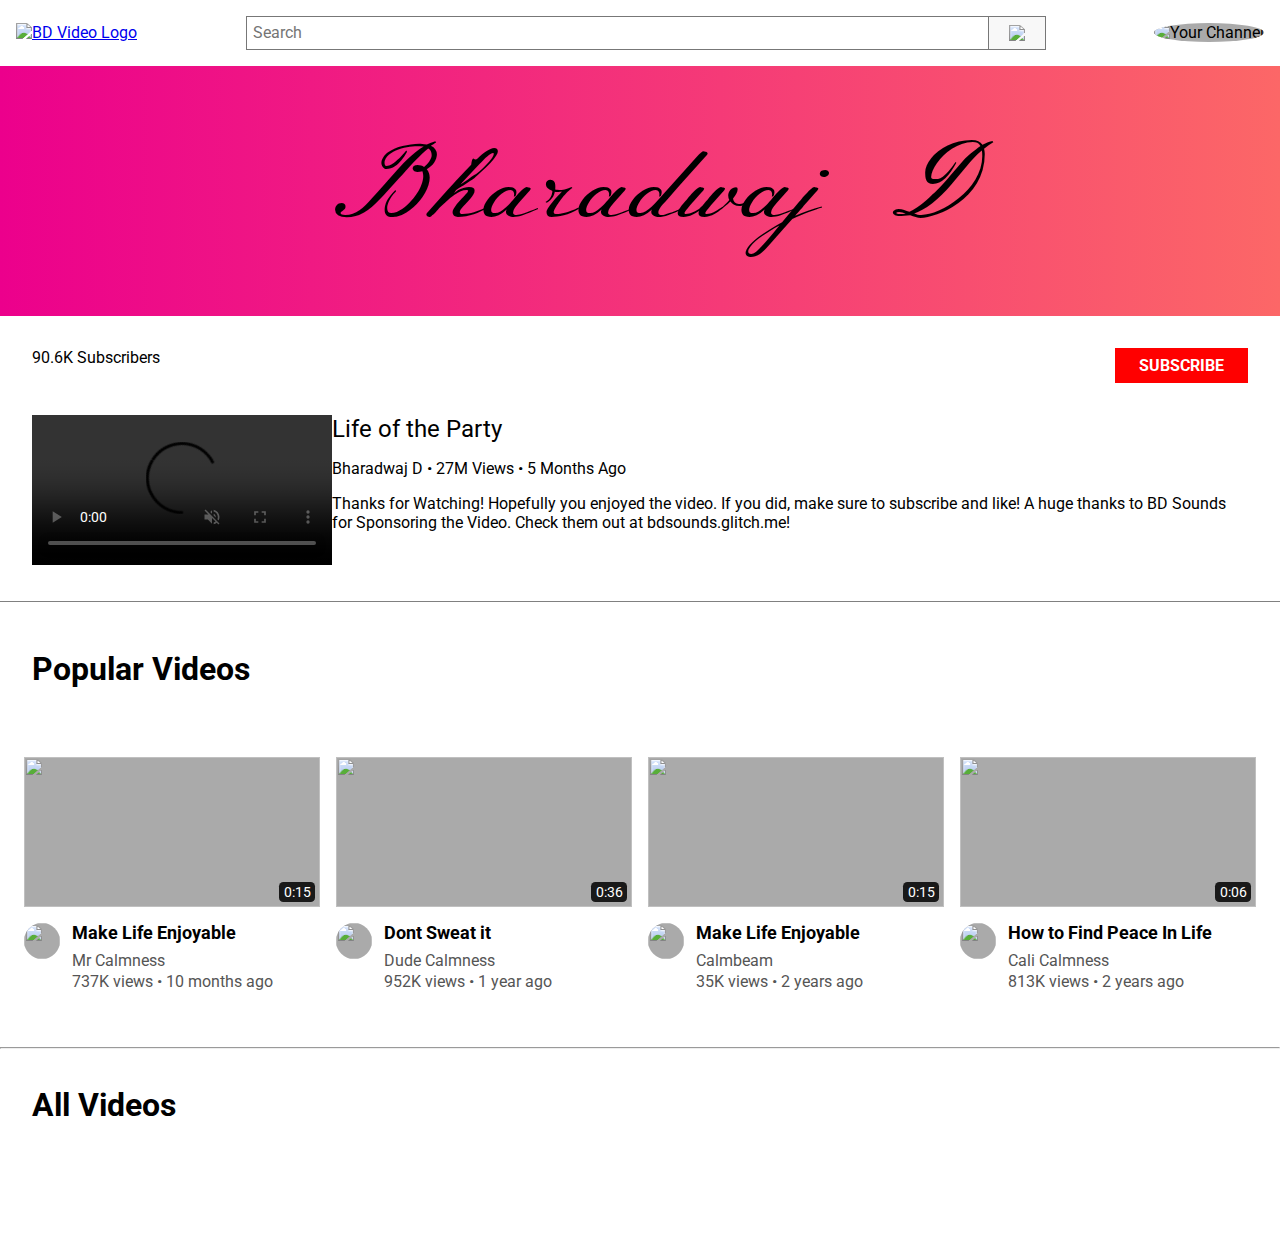
==== channel.html @ aae2b33b "Version 1.0.0" ====
<!DOCTYPE html>
<html lang="en">
  <head>
    <meta charset="utf-8" />
    <meta http-equiv="X-UA-Compatible" content="IE=edge" />
    <meta name="viewport" content="width=device-width, initial-scale=1" />

    <title>Loading Channel</title>

    <!-- import the webpage's stylesheet -->
    <link rel="stylesheet" href="style.css" />
    <link
      href="https://fonts.googleapis.com/css2?family=Roboto:wght@400;700&display=swap"
      rel="stylesheet"
    />
    <link
      rel="icon"
      href="https://cdn.glitch.com/9794da8e-fa6c-486b-92c8-d01f9f3bc8cd%2F8fa119b7-02dd-4e35-8d12-3c40716857d1.image.png?v=1606692544671"
    />
    <!-- Google UI Icons Import-->
    <link
      href="https://fonts.googleapis.com/icon?family=Material+Icons"
      rel="stylesheet"
    />
    <link
      href="https://fonts.googleapis.com/css2?family=Meie+Script&display=swap"
      rel="stylesheet"
    />
  </head>

  <body class="colorit">
    <header class="header">
      <a href="index.html">
        <img
          class="bd-logo"
          src="https://cdn.glitch.com/9794da8e-fa6c-486b-92c8-d01f9f3bc8cd%2Flogo.JPG?v=1606749193286"
          alt="BD Video Logo"
        />
      </a>

      <form class="search-bar v2">
        <input
          class="search-inputv2"
          type="search"
          placeholder="Search"
          aria-label="Search"
        />
        <button class="search-btnv2" onclick="run" type="submit">
          <img
            src="https://cdn.glitch.com/9794da8e-fa6c-486b-92c8-d01f9f3bc8cd%2Fmagnify.svg?v=1606609933303"
          />
        </button>
        <div class="xbutton">
          <div class="close3">+</div>
        </div>
      </form>

      <div class="phone-search">
        <img
          src="https://cdn.glitch.com/9794da8e-fa6c-486b-92c8-d01f9f3bc8cd%2Fmagnify.svg?v=1606609933303"
        />
      </div>
      <div class="menu-icons">
        <a style="cursor: pointer;">
          <img
            class="menu-channel-icon"
            src="https://cdn.glitch.com/9794da8e-fa6c-486b-92c8-d01f9f3bc8cd%2Fwhit%20espfashjl.PNG?v=1608087144490"
            alt="Your Channel"
          />
        </a>
      </div>
    </header>
    <div class="bg-modal">
      <div class="modal-contents">
        <div class="close">+</div>

        <h1>
          Hello!
        </h1>
        <p>
          Welcome to BD Videos! We are excited to have you here! Check out all
          the high quality videos here created by thousands of amazing creators.
          Share some feedback with your creators by making comments on the
          videos. Have the best media experience with the high quality video
          player. Browse many BD Sound Orignals. We hope you enjoy!
        </p>

        <p>
          If you enjoy this service, check out our free music service at
          <a href="https://www.bdsounds.glitch.me">BD Sounds</a>
        </p>

        <p>
          Created by
          <a href="https://www.instagram.com/bharadwaj_duggaraju/"
            >Bharadwaj Duggaraju</a
          >
        </p>
      </div>
    </div>
    <div class="pfp-modal">
      <div class="modal-contents">
        <div class="close2">+</div>
        <h1>Hi <span class="name-insert-for-change">BD Video User </span></h1>
        <h3>
          Thanks For Choosing BD Video!
        </h3>
        <p>
          This is your toolbox, where you can do multiple things to improve your
          experience
        </p>
        <h1>
          Customize
        </h1>
        <button class="changepfp">
          Change Profile Picture
        </button>
        <br /><br />
        <button class="changename">
          Change Your Userame
        </button>

        <input type="file" class="file-upload" accept="image/*" />
        <h1>
          Errors
        </h1>
        <button onclick="clears()">
          <a href="index.html" style="text-decoration: none; color: white;">
            Having an Error? Clear Data</a
          >
        </button>
      </div>
    </div>
    <main>
      <div class="channel-art">
        Bharadwaj D
      </div>
      <section class="channel-top-flex">
        <div class="channel-info">
          <div class="channel-title">
            Bharadwaj D
          </div>
          <div class="channel-subs">
            90.6K Subscribers
          </div>
        </div>
        <div class="sub-button-ctn">
          <button class="sub-btn">
            Subscribe
          </button>
        </div>
      </section>

      <section class="special-video-flex">
        <div class="special-video-wrapper">
          <video
            class="special-vid"
            src="https://cdn.glitch.com/9794da8e-fa6c-486b-92c8-d01f9f3bc8cd%2Fvideo.mov?v=1606782165006"
            autoplay
            muted
            loop
            controls
          ></video>
        </div>
        <div class="special-video-info">
          <div class="special-video-title">
            Life of the Party
          </div>

          <div class="infoofspvid">
            <span class="channel">Bharadwaj D</span>
            •
            <span class="views">27M Views</span>
            •
            <span class="date">5 Months Ago</span>
          </div>

          <div class="description">
            <p>
              Thanks for Watching! Hopefully you enjoyed the video. If you did,
              make sure to subscribe and like! A huge thanks to BD Sounds for
              Sponsoring the Video. Check them out at bdsounds.glitch.me!
            </p>
          </div>
        </div>
      </section>
      <section class="popular-videos">
        <h1>
          Popular Videos
        </h1>
        <section class="video-section" style="border: none;">
          <article class="video-container popular">
            <a
              class="thumbnail"
              onclick="set_info(0)"
              href="video.html"
              data-duration="12:24"
              ><img
                class="thumbnail-image"
                src="http://unsplash.it/250/150?gravity=center"
            /></a>
            <div class="video-bottom-section">
              <a href="#" class="channel-link-wrapper">
                <img
                  class="channel-icon"
                  src="http://unsplash.it/36/36?gravity=center"
                />
              </a>
              <div class="video-details">
                <a href="video.html" onclick="set_info(0)" class="video-title"
                  >Video Title</a
                >
                <a href="#" class="video-channel-name">Channel Name</a>
                <div class="video-metadata">
                  <span>12K views</span>
                  •
                  <span>1 week ago</span>
                </div>
              </div>
            </div>
          </article>
          <article class="video-container popular">
            <a
              class="thumbnail"
              onclick="set_info(1)"
              href="video.html"
              data-duration="12:24"
              ><img
                class="thumbnail-image"
                src="http://unsplash.it/250/149?gravity=center"
            /></a>
            <div class="video-bottom-section">
              <a href="#" class="channel-link-wrapper">
                <img
                  class="channel-icon"
                  src="http://unsplash.it/37/37?gravity=center"
                />
              </a>
              <div class="video-details">
                <a href="video.html" class="video-title">Video Title</a>
                <a href="#" onclick="set_info(1)" class="video-channel-name"
                  >Channel Name</a
                >
                <div class="video-metadata">
                  <span>12K views</span>
                  •
                  <span>1 week ago</span>
                </div>
              </div>
            </div>
          </article>
          <article class="video-container popular">
            <a
              class="thumbnail"
              onclick="set_info(2)"
              href="video.html"
              data-duration="12:24"
              ><img
                class="thumbnail-image"
                src="http://unsplash.it/250/148?gravity=center"
            /></a>
            <div class="video-bottom-section">
              <a href="#" class="channel-link-wrapper">
                <img
                  class="channel-icon"
                  src="http://unsplash.it/38/38?gravity=center"
                />
              </a>
              <div class="video-details">
                <a href="video.html" onclick="set_info(2)" class="video-title"
                  >Video Title</a
                >
                <a href="#" class="video-channel-name">Channel Name</a>
                <div class="video-metadata">
                  <span>12K views</span>
                  •
                  <span>1 week ago</span>
                </div>
              </div>
            </div>
          </article>
          <article class="video-container popular">
            <a
              class="thumbnail"
              href="video.html"
              onclick="set_info(3)"
              data-duration="12:24"
              ><img
                class="thumbnail-image"
                src="http://unsplash.it/250/147?gravity=center"
            /></a>
            <div class="video-bottom-section">
              <a href="#" class="channel-link-wrapper">
                <img
                  class="channel-icon"
                  src="http://unsplash.it/39/39?gravity=center"
                />
              </a>
              <div class="video-details">
                <a href="video.html" onclick="set_info(3)" class="video-title"
                  >Video Title</a
                >
                <a href="#" class="video-channel-name">Channel Name</a>
                <div class="video-metadata">
                  <span>12K views</span>
                  •
                  <span>1 week ago</span>
                </div>
              </div>
            </div>
          </article>
        </section>
        <hr />
      </section>

      <section class="popular-videos all">
        <h1>
          All Videos
        </h1>
        <section class="video-section allvid" style="border: none;"></section>
      </section>
    </main>

    <!-- import the webpage's javascript file -->
    <script src="dataupload.js"></script>
    <script src="script.js"></script>
  </body>
</html>
---- style.css ----
/*General Styles*/
*,
*::before,
*::after {
  box-sizing: border-box;
  font-family: "Roboto", Arial, Helvetica, sans-serif;
}

body {
  margin: 0;
  width: 100%;
}

/*Home Page Styles*/
.video-container {
  position: relative;
  display: flex;
  flex-direction: column;
}

.thumbnail {
  position: relative;
  display: flex;
}

.thumbnail::before {
  content: attr(data-duration);
  position: absolute;
  background-color: rgba(0, 0, 0, 0.85);
  color: white;
  right: 5px;
  bottom: 5px;
  padding: 0.1em 0.3em;
  border-radius: 0.3em;
  font-size: 0.9rem;
}

.video-section {
  display: grid;
  grid-template-columns: repeat(auto-fill, minmax(250px, 1fr));
  gap: 3rem 1rem;
  padding: 3rem 0;
  margin: 0 1.5rem;
  border-top: 4px solid #CCC;
}

.video-section:first-child {
  border-top: none;
}

.thumbnail-image {
  width: 100%;
  height: 100%;
  min-width: 250px;
  min-height: 150px;
  background-color: #AAA;
}

.channel-icon,
.channel-iconv2 {
  margin-right: 0.75rem;
  border-radius: 50%;
  width: 36px;
  height: 36px;
  background-color: #AAA;
  position: relative;
}

.video-bottom-section {
  display: flex;
  align-items: flex-start;
  margin-top: 1rem;
}

.video-details {
  display: flex;
  flex-direction: column;
}

.video-title {
  font-size: 1.1rem;
  font-weight: bold;
  margin-bottom: 0.5rem;
  text-decoration: none;
  color: black;
}

.video-channel-name {
  margin-bottom: 0.1rem;
  text-decoration: none;
  color: #555;
  transition: color 150ms;
}

.video-channel-name:hover {
  color: #111;
}

.video-metadata {
  color: #555;
}

.video-section-title {
  grid-column: 1/-1;
  margin: -0.5rem 0;
  display: flex;
  justify-content: space-between;
  align-items: center;
  padding: 0 -5rem;
}

.video-section-title-close {
  border: none;
  background: none;
  padding: 0;
  font-size: 2rem;
  color: #555;
  cursor: pointer;
  outline: none;
  transform: rotate(90deg);
}

.videos {
  background-color: #F9F9F9;
}

.categories {
  padding: 1rem 2rem;
  border-top: 1px solid #999;
  border-bottom: 1px solid #999;
  -ms-overflow-style: none; /* IE and Edge */
  scrollbar-width: none; /* Firefox */
}

.category-section {
  display: flex;
  overflow: auto;
}

.category {
  margin-right: 1rem;
  word-wrap: none;
  white-space: nowrap;
  border: 1px solid #CCC;
  border-radius: 900px;
  background-color: #E7E7E7;
  padding: 0.5rem 1rem;
  cursor: pointer;
  transiton: background-color 150ms;
  outline: none;
}

.category:hover {
  background-color: #DDD;
}

.category.active {
  background-color: #606060;
  color: white;
  border-color: #EEE;
}

.category:last-child {
  margin-right: 0;
}

header {
  display: flex;
  justify-content: space-between;
  align-items: center;
  padding: 1rem;
  width: 100%;
}

.bd-logo {
  height: 50px;
}

.search-bar {
  flex-grow: 1;
  display: flex;
  margin: 0 2rem 0 2rem;
  max-width: 800px;
}

.search-input,
.search-inputv2 {
  width: 100%;
  font-size: inherit;
  padding: 0.4em;
  border: 1px solid #777;
  border-top-right-radius: 0;
  outline: none;
}

.search-btn,
.search-btnv2 {
  display: flex;
  align-items: center;
  padding: 0 1.25rem;
  border: 1px solid #777;
  background-color: #F8F8F8;
  border-left: none;
  border-top-left-radius: 0;
  border-bottom-left-radius: 0;
  outline: none;
  cursor: pointer;
}

.menu-channel-icon {
  border-radius: 50%;
  background-color: #AAA;
  height: 35px;
  width: 35px;
}

/* Hide scrollbar for Chrome, Safari and Opera */
.categories ::-webkit-scrollbar {
  display: none;
}

.category-section {
  -ms-overflow-style: none; /* IE and Edge */
  scrollbar-width: none; /* Firefox */
}

.bg-modal,
.pfp-modal {
  background-color: rgba(0, 0, 0, 0.8);
  width: 100%;
  height: 100%;
  position: absolute;
  top: 0;
  left: 0;
  display: none;
  justify-content: center;
  align-items: center;
}

.modal-contents {
  height: 380px;
  width: 500px;
  background-color: white;
  text-align: center;
  padding: 20px;
  position: relative;
  border-radius: 4px;
}

.close,
.close2,
.close3 {
  position: absolute;
  top: 0;
  right: 10px;
  font-size: 42px;
  color: #333;
  transform: rotate(45deg);
  cursor: pointer;
}

.bg-modal a {
  color: black;
  text-decoration: none;
  font-weight: bold;
}

.pfp-modal > .modal-contents {
  height: 470px;
}

.modal-contents button {
  border: none;
  outline: none;
  background-color: lightseagreen;
  color: white;
  border-radius: 2rem;
  font-size: 1rem;
  padding: 0.6rem;
  cursor: pointer;
}

.fa,
.suc {
  display: none;
  margin-left: 1rem;
  margin-right: 1rem;
}

/* Video Page Style */

.current-video {
  width: 65%;
  height: 65%;
  margin: 2rem 5vw;
}

.video-wrapper {
  position: absolute;
  display: flex;
  width: 100%;
  overflow: hidden;
}

.video-main {
  overflow: hidden;
}

.video-top-area {
  padding-top: 40%;
  width: 65%;
  height: 70%;
  margin: 1.5rem 5vw;
}

.title {
  font-size: 1.5rem;
}

.video-info {
  margin: 0.5rem 0;
  border-bottom: 0.5px solid gray;
  display: flex;
  justify-content: space-between;
  padding: 0 0 0.7rem 0;
}

.opperations {
  display: flex;
}

.likes,
.dislikes,
.share,
.save {
  display: flex;
  margin: 0 0.5rem;
  cursor: pointer;
  position: relative;
}

.like-count,
.dlike-count,
.where {
  margin: 0.2rem 0.5rem;
}

.twow {
  margin-top: 0.3rem;
}

.chan-description-and-subscribe {
  width: 65%;
  height: 70%;
  margin: 2rem 5vw;
  padding-top: 0.7rem;
}

.video-and-channel-and-sub {
  display: flex;
  justify-content: space-between;
}

.sub-btn {
  outline: none;
  border: none;
  background-color: red;
  color: white;
  padding: 0.5rem 1.5rem;
  font-weight: bold;
  text-transform: uppercase;
  font-size: 1rem;
  cursor: pointer;
  position: relative;
}

.video-and-channel {
  display: flex;
  font-size: 0.9rem;
}

.name {
  font-weight: bold;
  font-size: 1.2rem;
  position: relative;
}

.video-description {
  margin: 2rem 5vw;
  overflow: hidden;
  height: 37px;
  width: 65%;
}

.showmore {
  margin: 0 5vw;
  padding-top: 0.1rem;
  color: gray;
  font-weight: bold;
  cursor: pointer;
  border-bottom: 0.5px solid gray;
  padding-bottom: 1.5rem;
  width: 65%;
  position: relative;
}

.comments {
  width: 65%;
  height: 100%;
  margin: 0 5vw;
  padding-top: 0.7rem;

  overflow: hidden;
}

.newcomments {
  display: flex;
  margin-top: 3.7rem;
}

.input-comment {
  overflow: hidden;
  width: 100%;
}

.input-comment input {
  width: 100000%;
  border: none;
  outline: none;

  border-bottom: 2px solid black;
  padding-bottom: 0.7rem;
  position: relative;
}

.ccount {
  margin-top: 1rem;
  position: absolute;
}

@media screen and (max-width: 1300px) {
  .current-video {
    width: 100%;
    position: relative;
    margin: 0;
  }

  .title {
    margin-top: 23%;
  }

  .video-top-area,
  .chan-description-and-subscribe,
  .video-description,
  .showmore,
  .comments {
    width: 90%;
    margin: 0.5rem auto;
  }

  .video-description {
    margin-top: 0.7rem;
  }

  .normal {
    margin-top: 1000px;
    display: none;
  }
  .special-hidden {
    display: grid;
    grid-template-columns: repeat(auto-fill, minmax(250px, 1fr));
    gap: 3rem 1rem;
    padding: 3rem 0;
    margin: 0 1.5rem;
    border-top: 4px solid #CCC;
    width: 90%;
    margin: 0 auto;
  }
}

.comment {
  display: flex;

  border-top: 1px solid gray;
  border-bottom: 1px solid gray;
  padding: 1rem 0;
  font-weight: normal;
  width: 100%;
  margin: 2rem 0 2rem 0;
}

.comment h4 {
  font-weight: normal;
  padding-bottom: 1rem;
  font-size: 0.9rem;
}

.commentpfp {
  margin-top: 1rem;
}

.ccount {
  display: flex;
  justify-content: space-between;
}

.special-flex {
  display: flex;
  justify-content: space-between;
  width: 100%;
}

.pin {
  margin: 1.5rem 0;
}

.pinned {
  margin-top: 2rem;
}

.comment p {
  font-size: 0.9rem;
}

.comment h2 {
  font-size: 1.2rem;
  padding-top: 0.5rem;
}

.video-main {
  margin: 0 auto;
  width: 100%;
  max-width: 100%;
}

.other-videos {
  margin: 0 auto;
  margin-top: -0.9rem;
}

.current-icon {
  cursor: pointer;
  position: relative;
}

header,
.categories {
  background-color: white;
}

.file-upload {
  display: none;
}

.modal-contents h1 {
  font-size: 1.6rem;
}

.videos {
  background-color: white;
}

.phone-search {
  cursor: pointer;
}

.close3 {
  display: none;
}

@media screen and (min-width: 1300px) {
  .special-hidden {
    display: none;
  }
}

@media screen and (max-width: 1000px) {
  .current-video {
    width: 100%;

    margin: 0;
  }

  .video-top-area,
  .chan-description-and-subscribe,
  .video-description,
  .showmore,
  .comments {
    width: 90%;
    margin: 0.5rem auto;
  }

  .video-description {
    margin-top: 0.7rem;
  }
}

@media screen and (max-width: 700px) {
  .dot,
  .dates {
    display: none;
  }
}

@media screen and (max-width: 600px) {
  .dot,
  .dates,
  .save {
    display: none;
  }

  .video-content {
    margin: 0rem auto;
  }
}

@media screen and (max-width: 500px) {
  .dot,
  .dates,
  .save,
  .share {
    display: none;
  }

  .sub-btn {
    background: none;
    color: red;
    font-size: 0.9rem;
    padding: 0;
  }

  .search-bar {
    display: none;
  }
}

@media screen and (max-width: 400px) {
  .name {
    font-size: 1rem;
  }
}

@media screen and (max-width: 300px) {
  .sub-count {
    display: none;
  }
  .current-icon {
    display: none;
  }
}

@media screen and (min-width: 500px) {
  .phone-search {
    display: none;
  }

  .search-bar {
    display: flex;
  }
}

.successmessage {
  color: green;
  display: none;
}

/*Channel Page*/

@import url("https://fonts.googleapis.com/css2?family=Oswald&display=swap");

.channel-art {
  background: linear-gradient(to left, #fc6767, #ec008c);
  width: 100%;
  height: 250px;
  display: flex;
  justify-content: center;
  align-items: center;
  font-size: 6.5rem;
  fonst-weight: bold;
  font-family: "Meie Script", cursive;
  text-align: center;
}

.channel-top-flex {
  display: flex;
  justify-content: space-between;
  width: 100%;
  max-width: 80rem;
  margin: 2rem auto;
  padding: 0 2rem;
}

.channel-title {
  font-size: 1.5rem;
}

.special-vid {
  width: 90%;
  min-width: 300px;
}

.special-video-flex {
  display: flex;

  width: 100%;
  max-width: 80rem;
  margin: 2rem auto;
  padding: 0 2rem 2rem 2rem;
  border-bottom: 1px solid gray;
}

.special-video-title {
  font-size: 1.5rem;
  margin-right: 12rem;
  width: 100%;
}

.infoofspvid {
  margin-top: 1rem;
}

.popular-videos {
  width: 100%;
  max-width: 80rem;
  margin: 0 auto;
}

.popular-videos h1 {
  padding: 1rem 2rem 0 2rem;
  border: none;
}

@media screen and (max-width: 700px) {
  .channel-art {
    font-size: 3rem;
  }
  .special-video-flex {
    flex-direction: column;
  }
  .special-video-title {
    margin-top: 1rem;
  }
}
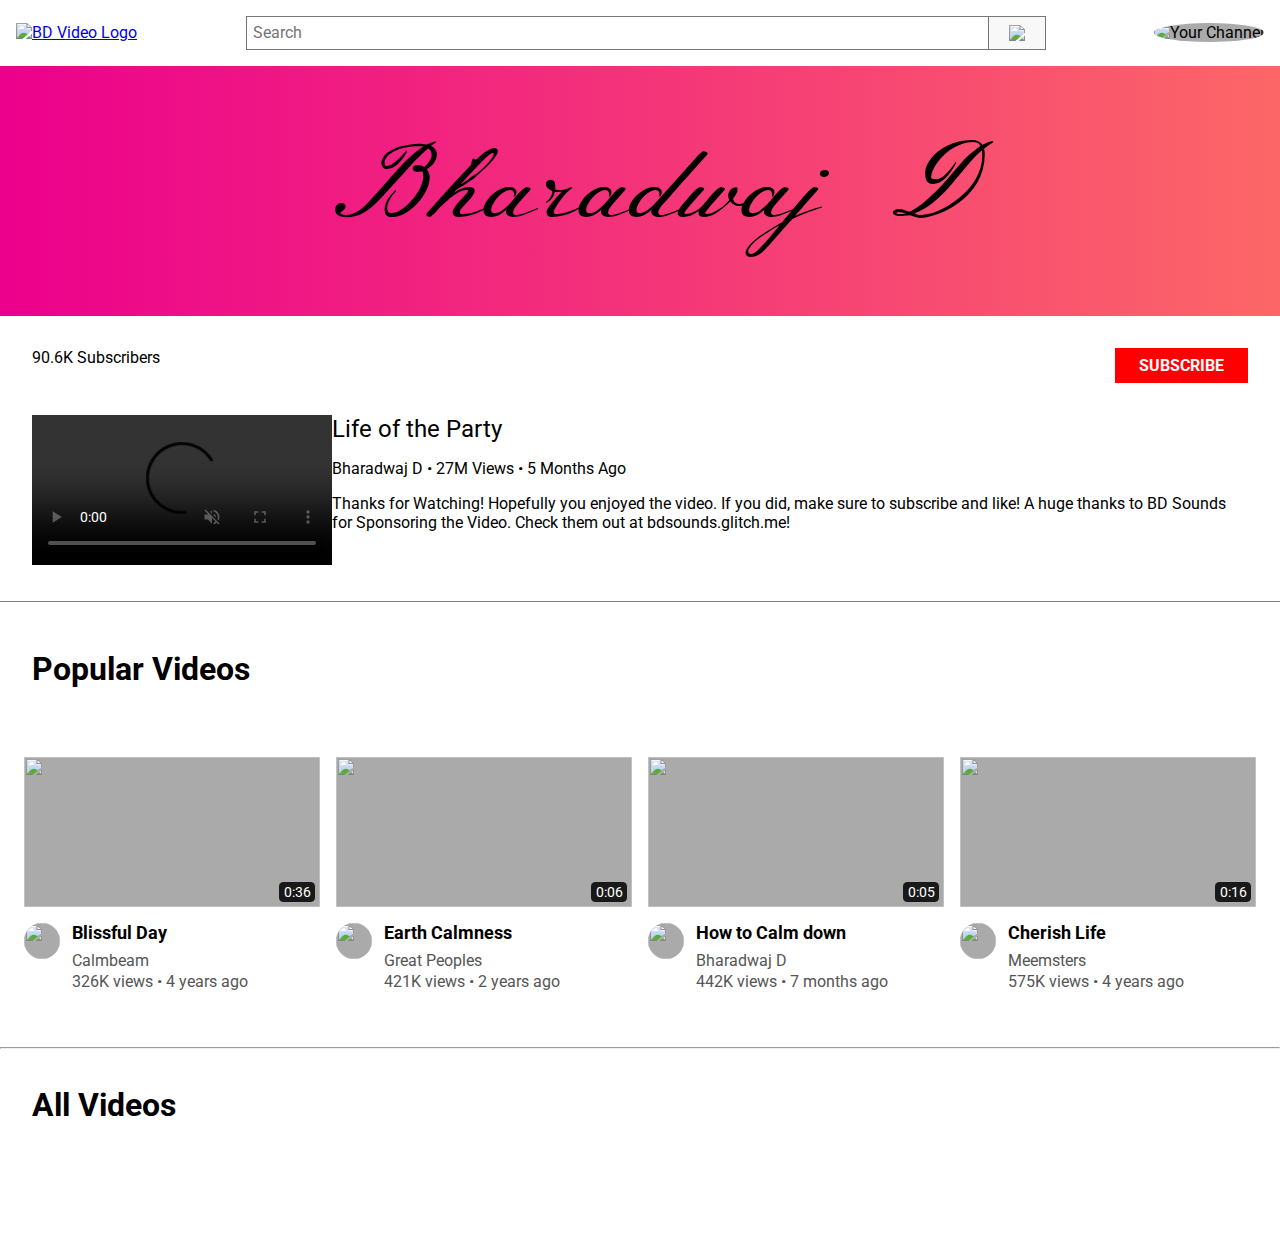
==== commit c0683664: "Video Page" ====
--- a/channel.html
+++ b/channel.html
@@ -7,7 +7,6 @@
 
     <title>Loading Channel</title>
 
-    <!-- import the webpage's stylesheet -->
     <link rel="stylesheet" href="style.css" />
     <link
       href="https://fonts.googleapis.com/css2?family=Roboto:wght@400;700&display=swap"
--- a/style.css
+++ b/style.css
@@ -1,4 +1,3 @@
-/*General Styles*/
 *,
 *::before,
 *::after {
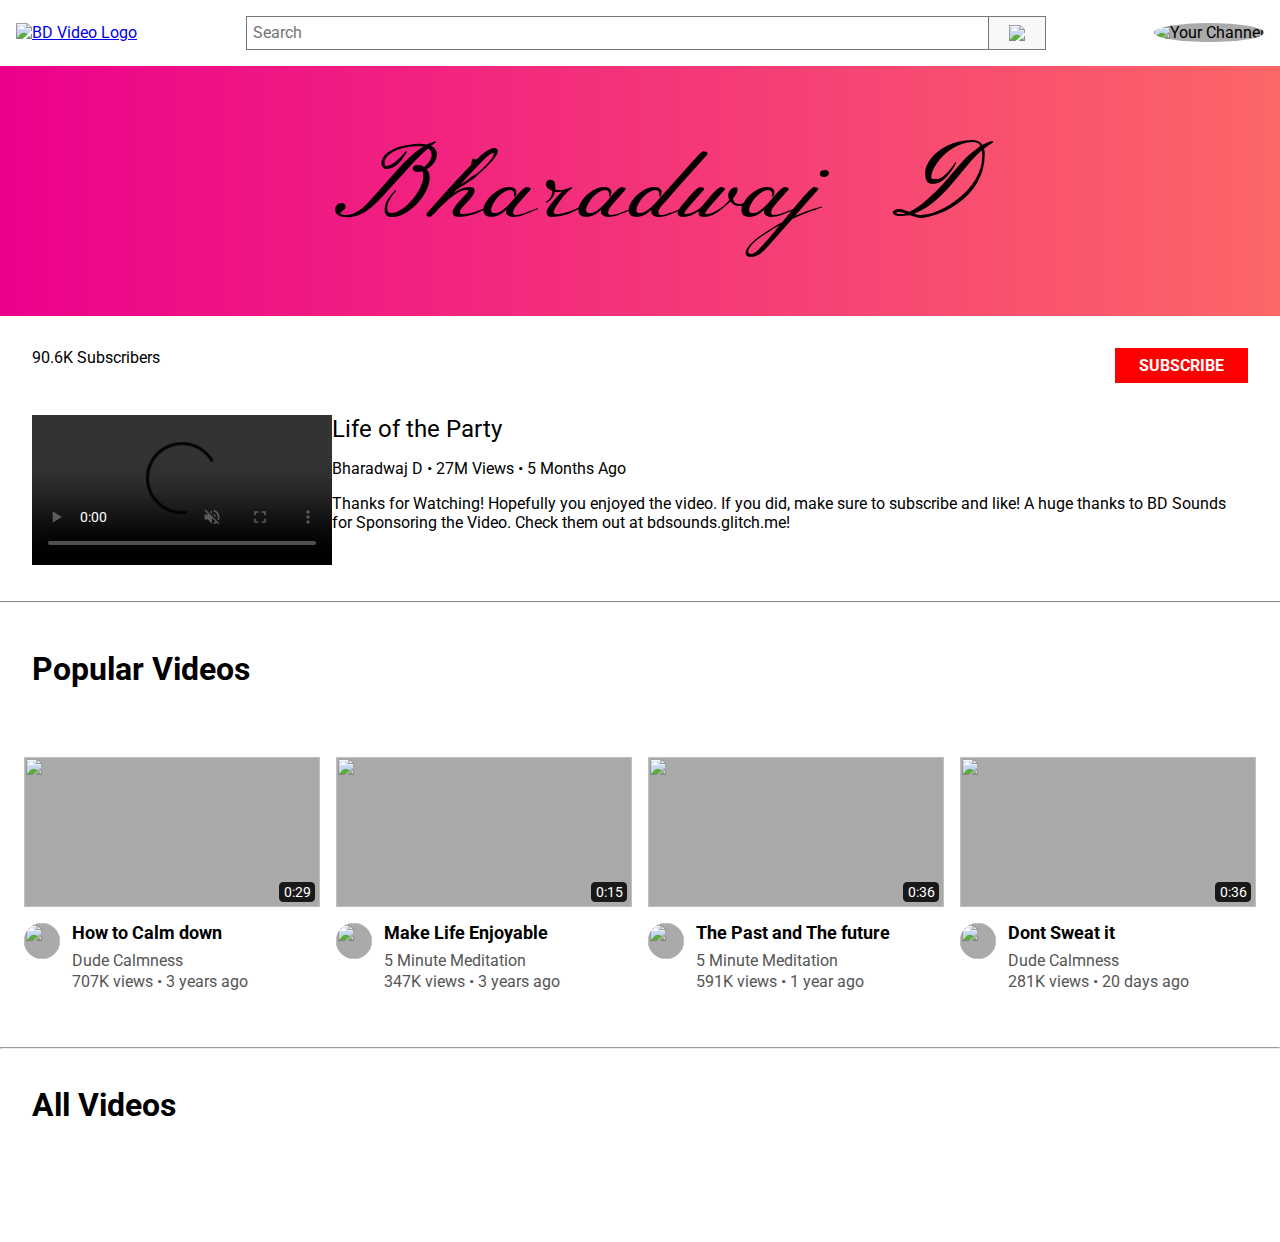
==== commit 3ac17b6d: "Video Page" ====
--- a/channel.html
+++ b/channel.html
@@ -16,7 +16,7 @@
       rel="icon"
       href="https://cdn.glitch.com/9794da8e-fa6c-486b-92c8-d01f9f3bc8cd%2F8fa119b7-02dd-4e35-8d12-3c40716857d1.image.png?v=1606692544671"
     />
-    <!-- Google UI Icons Import-->
+    <!-- Google Icons Import-->
     <link
       href="https://fonts.googleapis.com/icon?family=Material+Icons"
       rel="stylesheet"
